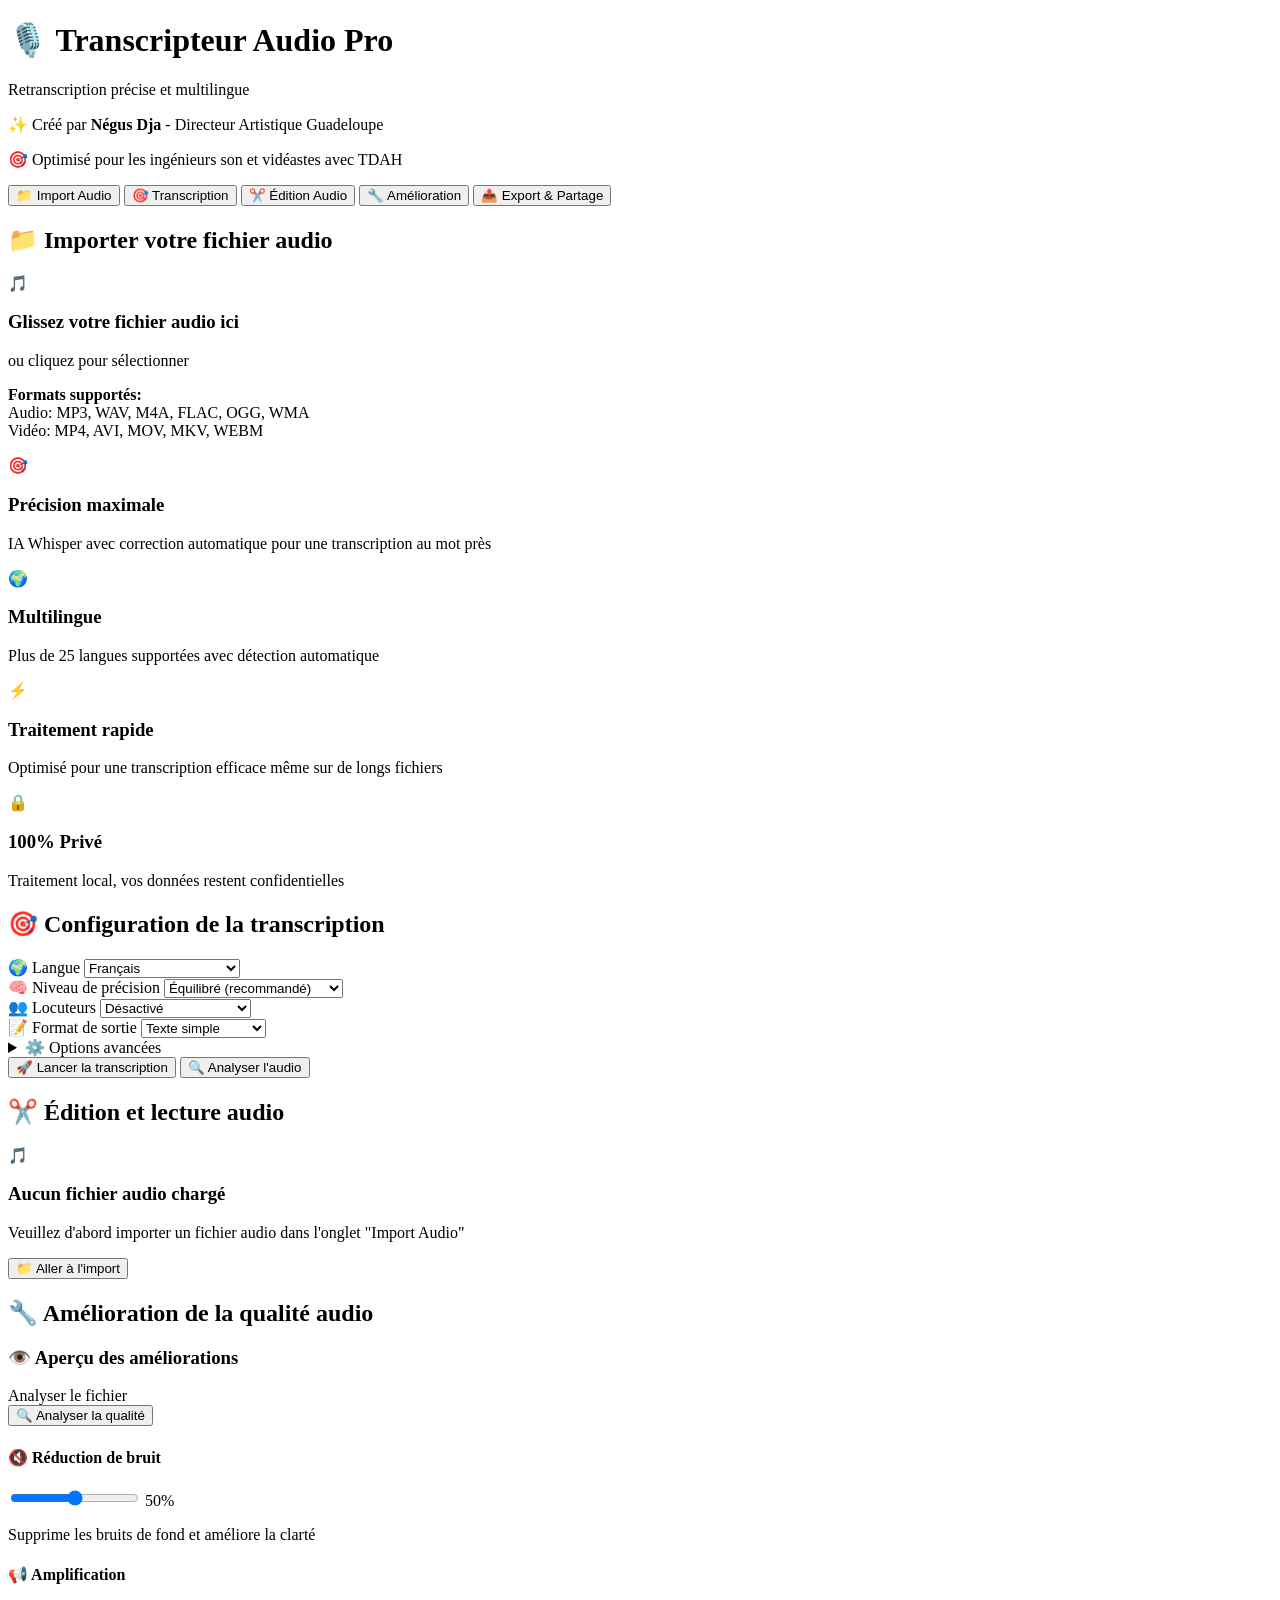
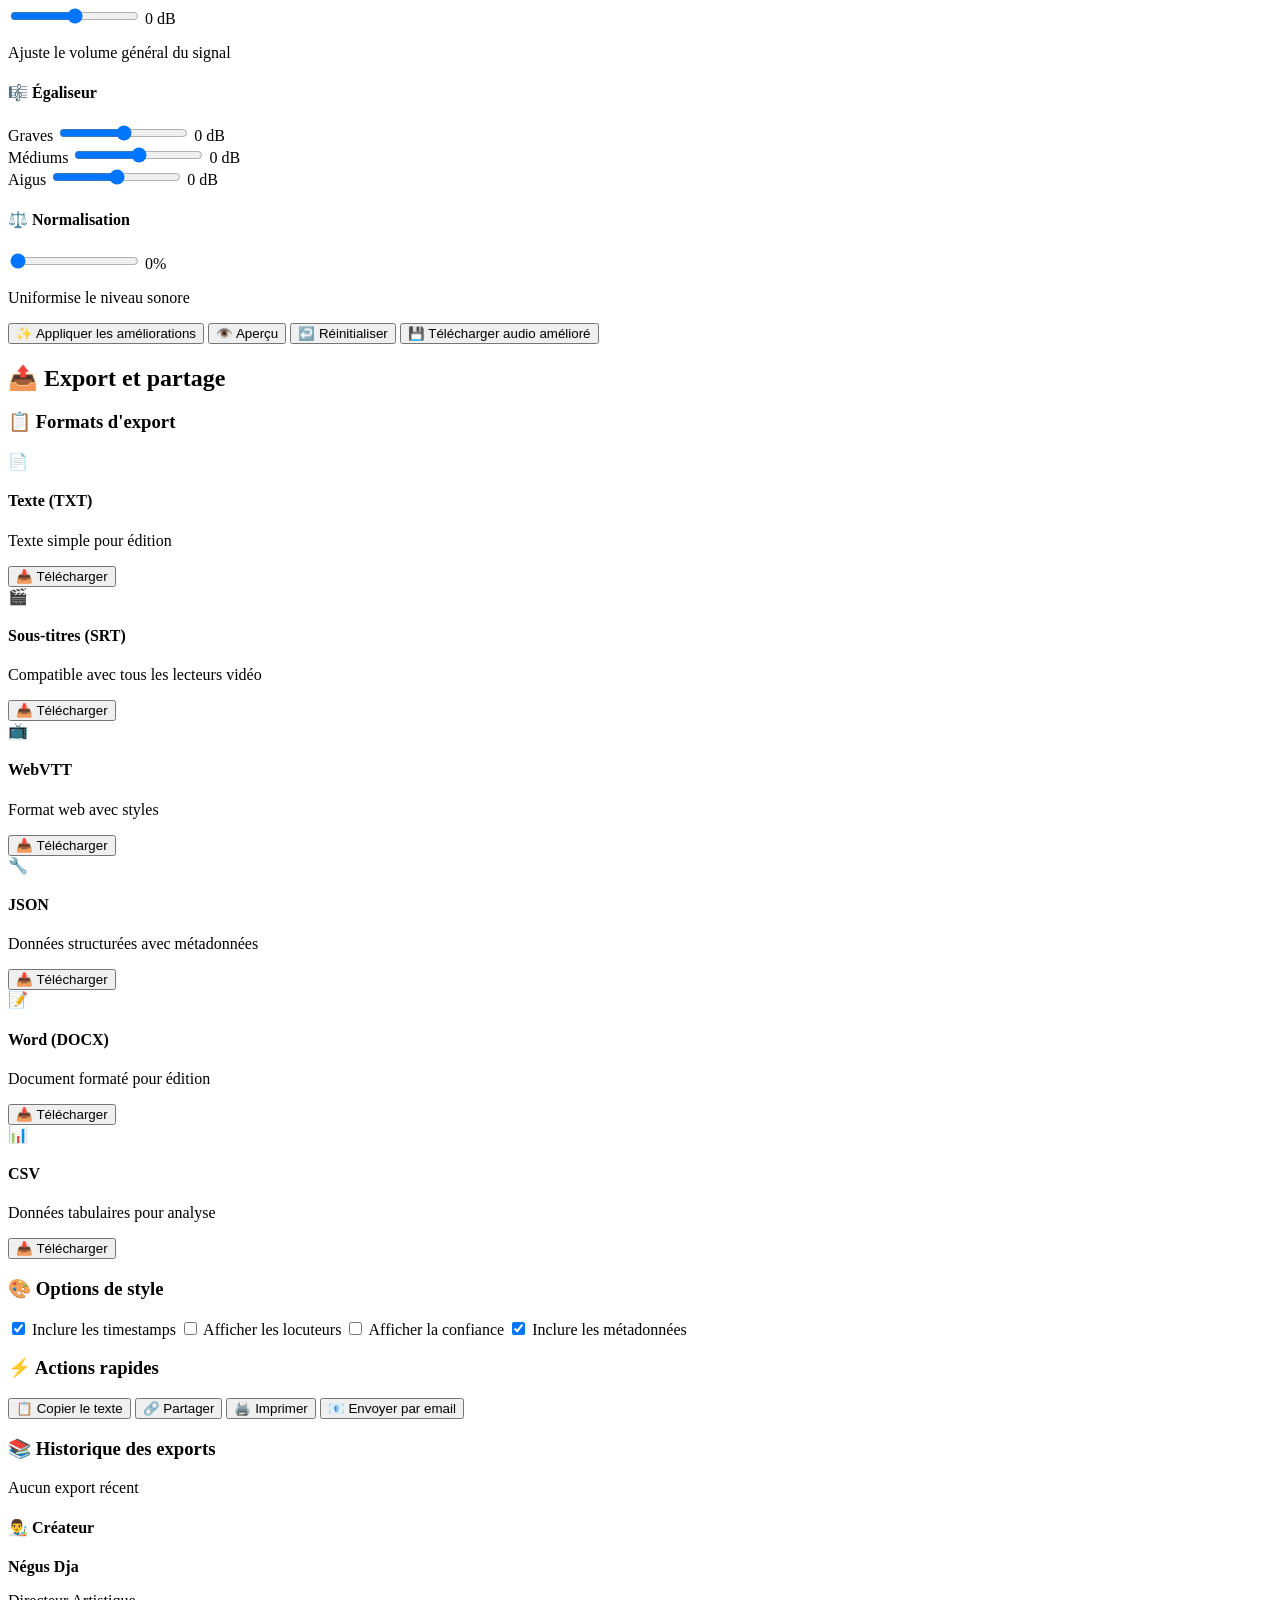
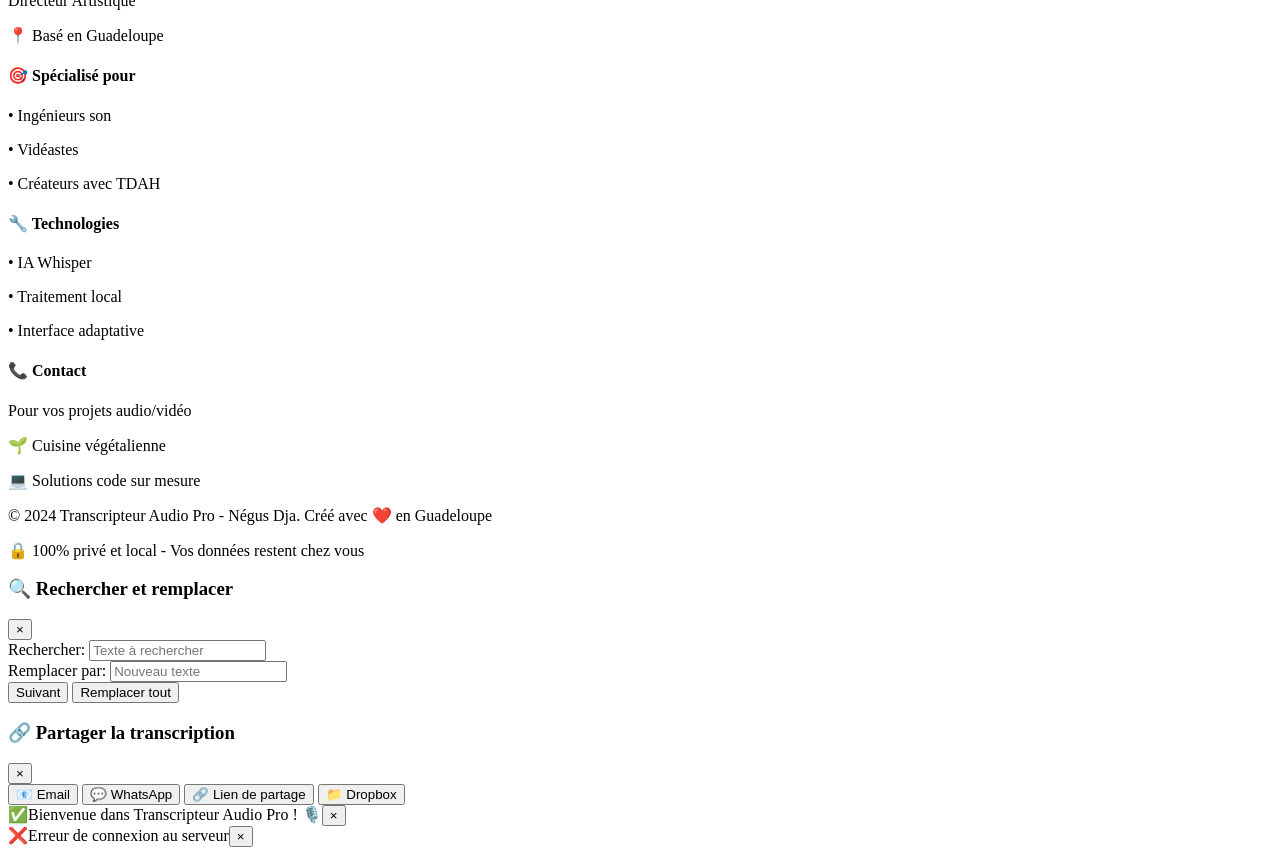
==== ranscripteur-audio-pro/templates/index.html @ 533623e4 "Audit fixes: repair fatal bugs, harden security, fix deploy layout The app could not run: audio_proc" ====
<!DOCTYPE html>
<html lang="fr">
<head>
    <meta charset="UTF-8">
    <meta name="viewport" content="width=device-width, initial-scale=1.0">
    <title>🎙️ Transcripteur Audio Pro - Négus Dja</title>
    
    <!-- Favicon -->
    <link rel="icon" type="image/x-icon" href="/static/images/favicon.ico">
    
    <!-- Styles -->
    <link rel="stylesheet" href="/static/css/style.css">
    
    <!-- Meta tags pour SEO et partage -->
    <meta name="description" content="Transcripteur audio professionnel créé par Négus Dja. Transcription précise multilingue pour ingénieurs son et vidéastes.">
    <meta name="keywords" content="transcription audio, sous-titres, whisper, guadeloupe, négus dja">
    <meta name="author" content="Négus Dja">
    
    <!-- Open Graph -->
    <meta property="og:title" content="Transcripteur Audio Pro">
    <meta property="og:description" content="Application de transcription audio professionnelle">
    <meta property="og:type" content="website">
    <meta property="og:image" content="/static/images/logo.png">
</head>
<body>
    <div class="container">
        <!-- En-tête -->
        <header class="header">
            <h1>🎙️ Transcripteur Audio Pro</h1>
            <p>Retranscription précise et multilingue</p>
            <p class="author">✨ Créé par <strong>Négus Dja</strong> - Directeur Artistique Guadeloupe</p>
            <p class="subtitle">🎯 Optimisé pour les ingénieurs son et vidéastes avec TDAH</p>
        </header>

        <!-- Navigation par onglets -->
        <nav class="tabs">
            <button class="tab active" onclick="showTab('upload')" id="tab-upload">
                📁 Import Audio
            </button>
            <button class="tab" onclick="showTab('transcribe')" id="tab-transcribe">
                🎯 Transcription
            </button>
            <button class="tab" onclick="showTab('edit')" id="tab-edit">
                ✂️ Édition Audio
            </button>
            <button class="tab" onclick="showTab('enhance')" id="tab-enhance">
                🔧 Amélioration
            </button>
            <button class="tab" onclick="showTab('export')" id="tab-export">
                📤 Export & Partage
            </button>
        </nav>

        <main class="main-content">
            <!-- Zone de statut global -->
            <div id="globalStatus" class="status-container" style="display: none;"></div>

            <!-- Onglet 1: Import Audio -->
            <section id="upload" class="tab-content active">
                <h2>📁 Importer votre fichier audio</h2>
                
                <!-- Zone de drop -->
                <div class="upload-zone" id="uploadZone">
                    <div class="upload-icon">🎵</div>
                    <h3>Glissez votre fichier audio ici</h3>
                    <p>ou cliquez pour sélectionner</p>
                    <p class="format-info">
                        <strong>Formats supportés:</strong><br>
                        Audio: MP3, WAV, M4A, FLAC, OGG, WMA<br>
                        Vidéo: MP4, AVI, MOV, MKV, WEBM
                    </p>
                    <input type="file" id="audioFile" accept="audio/*,video/*" style="display: none;">
                </div>

                <!-- Informations du fichier -->
                <div id="fileInfo" class="file-info" style="display: none;">
                    <h3>📋 Informations du fichier</h3>
                    <div class="info-grid">
                        <div class="info-item">
                            <span class="label">Nom:</span>
                            <span id="fileName">-</span>
                        </div>
                        <div class="info-item">
                            <span class="label">Taille:</span>
                            <span id="fileSize">-</span>
                        </div>
                        <div class="info-item">
                            <span class="label">Durée:</span>
                            <span id="fileDuration">-</span>
                        </div>
                        <div class="info-item">
                            <span class="label">Format:</span>
                            <span id="fileFormat">-</span>
                        </div>
                    </div>
                </div>

                <!-- Fonctionnalités -->
                <div class="features-grid">
                    <div class="feature-card">
                        <div class="feature-icon">🎯</div>
                        <h3>Précision maximale</h3>
                        <p>IA Whisper avec correction automatique pour une transcription au mot près</p>
                    </div>
                    <div class="feature-card">
                        <div class="feature-icon">🌍</div>
                        <h3>Multilingue</h3>
                        <p>Plus de 25 langues supportées avec détection automatique</p>
                    </div>
                    <div class="feature-card">
                        <div class="feature-icon">⚡</div>
                        <h3>Traitement rapide</h3>
                        <p>Optimisé pour une transcription efficace même sur de longs fichiers</p>
                    </div>
                    <div class="feature-card">
                        <div class="feature-icon">🔒</div>
                        <h3>100% Privé</h3>
                        <p>Traitement local, vos données restent confidentielles</p>
                    </div>
                </div>
            </section>

            <!-- Onglet 2: Transcription -->
            <section id="transcribe" class="tab-content">
                <h2>🎯 Configuration de la transcription</h2>
                
                <div class="control-panel">
                    <div class="controls-grid">
                        <div class="form-group">
                            <label for="language">🌍 Langue</label>
                            <select id="language">
                                <option value="auto">Détection automatique</option>
                                <option value="fr" selected>Français</option>
                                <option value="en">Anglais</option>
                                <option value="es">Espagnol</option>
                                <option value="de">Allemand</option>
                                <option value="it">Italien</option>
                                <option value="pt">Portugais</option>
                                <option value="ru">Russe</option>
                                <option value="zh">Chinois</option>
                                <option value="ja">Japonais</option>
                                <option value="ar">Arabe</option>
                                <option value="hi">Hindi</option>
                                <option value="ko">Coréen</option>
                                <option value="nl">Néerlandais</option>
                                <option value="sv">Suédois</option>
                            </select>
                        </div>
                        
                        <div class="form-group">
                            <label for="model">🧠 Niveau de précision</label>
                            <select id="model">
                                <option value="tiny">Ultra rapide (moins précis)</option>
                                <option value="base">Rapide</option>
                                <option value="small" selected>Équilibré (recommandé)</option>
                                <option value="medium">Précis (plus lent)</option>
                                <option value="large">Maximum de précision</option>
                            </select>
                        </div>
                        
                        <div class="form-group">
                            <label for="speakers">👥 Locuteurs</label>
                            <select id="speakers">
                                <option value="false">Désactivé</option>
                                <option value="true">Détecter les locuteurs</option>
                            </select>
                        </div>
                        
                        <div class="form-group">
                            <label for="outputFormat">📝 Format de sortie</label>
                            <select id="outputFormat">
                                <option value="text">Texte simple</option>
                                <option value="srt">Sous-titres (SRT)</option>
                                <option value="vtt">WebVTT</option>
                                <option value="json">JSON détaillé</option>
                            </select>
                        </div>
                    </div>
                    
                    <!-- Options avancées -->
                    <details class="advanced-options">
                        <summary>⚙️ Options avancées</summary>
                        <div class="advanced-controls">
                            <label class="checkbox-label">
                                <input type="checkbox" id="enhanceAudio" checked>
                                <span class="checkmark"></span>
                                Améliorer la qualité audio avant transcription
                            </label>
                            <label class="checkbox-label">
                                <input type="checkbox" id="addTimestamps" checked>
                                <span class="checkmark"></span>
                                Inclure les timestamps détaillés
                            </label>
                            <label class="checkbox-label">
                                <input type="checkbox" id="autoCorrect" checked>
                                <span class="checkmark"></span>
                                Correction automatique du texte
                            </label>
                        </div>
                    </details>
                    
                    <div class="action-buttons">
                        <button class="btn btn-primary btn-large" onclick="startTranscription()" id="transcribeBtn">
                            🚀 Lancer la transcription
                        </button>
                        <button class="btn btn-secondary" onclick="validateAudio()" id="validateBtn">
                            🔍 Analyser l'audio
                        </button>
                    </div>
                </div>

                <!-- Barre de progression -->
                <div class="progress-container" id="progressContainer" style="display: none;">
                    <div class="progress-header">
                        <h3>⏳ Transcription en cours...</h3>
                        <span id="progressText">Initialisation...</span>
                    </div>
                    <div class="progress-bar">
                        <div class="progress-fill" id="progressFill"></div>
                    </div>
                    <div class="progress-details">
                        <span id="progressPercent">0%</span>
                        <span id="progressTime">Temps estimé: -</span>
                    </div>
                </div>

                <!-- Zone de résultat -->
                <div class="transcript-area" id="transcriptArea" style="display: none;">
                    <div class="transcript-header">
                        <h3>📝 Résultat de la transcription</h3>
                        <div class="transcript-stats">
                            <span id="wordCount">0 mots</span>
                            <span id="confidence">Confiance: -%</span>
                            <span id="processingTime">Temps: -</span>
                        </div>
                    </div>
                    
                    <div class="transcript-editor-container">
                        <textarea class="transcript-editor" id="transcriptResult" 
                                  placeholder="Le texte transcrit apparaîtra ici..."></textarea>
                        
                        <div class="editor-toolbar">
                            <button class="btn btn-icon" onclick="formatText('bold')" title="Gras">
                                <strong>B</strong>
                            </button>
                            <button class="btn btn-icon" onclick="formatText('italic')" title="Italique">
                                <em>I</em>
                            </button>
                            <button class="btn btn-icon" onclick="formatText('underline')" title="Souligné">
                                <u>U</u>
                            </button>
                            <button class="btn btn-icon" onclick="findReplace()" title="Rechercher/Remplacer">
                                🔍
                            </button>
                        </div>
                    </div>
                </div>
            </section>

            <!-- Onglet 3: Édition Audio -->
            <section id="edit" class="tab-content">
                <h2>✂️ Édition et lecture audio</h2>
                
                <div class="audio-player" id="audioPlayerContainer" style="display: none;">
                    <!-- Visualisation de forme d'onde -->
                    <div class="waveform-container">
                        <canvas id="waveform" width="800" height="120"></canvas>
                        <div class="playhead" id="playhead"></div>
                        <div class="selection-overlay" id="selectionOverlay"></div>
                    </div>
                    
                    <!-- Contrôles de lecture -->
                    <div class="audio-controls">
                        <div class="control-group">
                            <button class="btn btn-icon btn-primary" id="playPauseBtn" onclick="togglePlayPause()">
                                ▶️
                            </button>
                            <button class="btn btn-icon btn-secondary" onclick="stopAudio()">⏹️</button>
                            <button class="btn btn-icon btn-secondary" onclick="rewind()">⏪</button>
                            <button class="btn btn-icon btn-secondary" onclick="fastForward()">⏩️</button>
                        </div>
                        
                        <div class="time-info">
                            <span class="time-display" id="timeDisplay">00:00 / 00:00</span>
                        </div>
                        
                        <div class="control-group">
                            <button class="btn btn-icon btn-secondary" onclick="decreaseSpeed()">🐌</button>
                            <span id="speedDisplay">1.0x</span>
                            <button class="btn btn-icon btn-secondary" onclick="increaseSpeed()">🚀</button>
                        </div>
                    </div>

                    <!-- Sliders de contrôle -->
                    <div class="audio-sliders">
                        <div class="slider-group">
                            <label>🎚️ Position</label>
                            <input type="range" class="slider" id="positionSlider" min="0" max="100" value="0">
                        </div>
                        <div class="slider-group">
                            <label>🔊 Volume</label>
                            <input type="range" class="slider" id="volumeSlider" min="0" max="100" value="100">
                        </div>
                    </div>

                    <!-- Outils d'édition -->
                    <div class="editing-tools">
                        <h4>✂️ Outils d'édition</h4>
                        <div class="tool-buttons">
                            <button class="btn btn-secondary" onclick="setSelectionStart()">
                                📍 Marquer début
                            </button>
                            <button class="btn btn-secondary" onclick="setSelectionEnd()">
                                📍 Marquer fin
                            </button>
                            <button class="btn btn-primary" onclick="playSelection()">
                                ▶️ Lire sélection
                            </button>
                            <button class="btn btn-warning" onclick="cropSelection()">
                                ✂️ Rogner sélection
                            </button>
                            <button class="btn btn-danger" onclick="deleteSelection()">
                                🗑️ Supprimer sélection
                            </button>
                        </div>
                        
                        <div class="selection-info">
                            <span>Sélection: </span>
                            <span id="selectionDisplay">Aucune sélection</span>
                        </div>
                    </div>
                </div>
                
                <!-- Message si aucun fichier -->
                <div class="no-audio-message" id="noAudioMessage">
                    <div class="message-icon">🎵</div>
                    <h3>Aucun fichier audio chargé</h3>
                    <p>Veuillez d'abord importer un fichier audio dans l'onglet "Import Audio"</p>
                    <button class="btn btn-primary" onclick="showTab('upload')">
                        📁 Aller à l'import
                    </button>
                </div>
            </section>

            <!-- Onglet 4: Amélioration -->
            <section id="enhance" class="tab-content">
                <h2>🔧 Amélioration de la qualité audio</h2>
                
                <div class="enhancement-panel">
                    <div class="enhancement-preview">
                        <h3>👁️ Aperçu des améliorations</h3>
                        <div class="audio-quality-indicator">
                            <div class="quality-meter">
                                <div class="quality-bar" id="qualityBar"></div>
                            </div>
                            <span id="qualityText">Analyser le fichier</span>
                        </div>
                        
                        <button class="btn btn-secondary" onclick="analyzeAudioQuality()" id="analyzeBtn">
                            🔍 Analyser la qualité
                        </button>
                    </div>
                    
                    <div class="enhancement-controls">
                        <div class="control-section">
                            <h4>🔇 Réduction de bruit</h4>
                            <div class="slider-container">
                                <input type="range" class="slider" id="noiseReduction" min="0" max="100" value="50">
                                <span class="slider-value" id="noiseValue">50%</span>
                            </div>
                            <p class="help-text">Supprime les bruits de fond et améliore la clarté</p>
                        </div>

                        <div class="control-section">
                            <h4>📢 Amplification</h4>
                            <div class="slider-container">
                                <input type="range" class="slider" id="amplification" min="-20" max="20" value="0">
                                <span class="slider-value" id="ampValue">0 dB</span>
                            </div>
                            <p class="help-text">Ajuste le volume général du signal</p>
                        </div>

                        <div class="control-section">
                            <h4>🎼 Égaliseur</h4>
                            <div class="eq-controls">
                                <div class="eq-band">
                                    <label>Graves</label>
                                    <input type="range" class="slider vertical" id="bassEQ" min="-15" max="15" value="0">
                                    <span class="slider-value" id="bassValue">0 dB</span>
                                </div>
                                <div class="eq-band">
                                    <label>Médiums</label>
                                    <input type="range" class="slider vertical" id="midEQ" min="-15" max="15" value="0">
                                    <span class="slider-value" id="midValue">0 dB</span>
                                </div>
                                <div class="eq-band">
                                    <label>Aigus</label>
                                    <input type="range" class="slider vertical" id="trebleEQ" min="-15" max="15" value="0">
                                    <span class="slider-value" id="trebleValue">0 dB</span>
                                </div>
                            </div>
                        </div>

                        <div class="control-section">
                            <h4>⚖️ Normalisation</h4>
                            <div class="slider-container">
                                <input type="range" class="slider" id="normalization" min="0" max="100" value="0">
                                <span class="slider-value" id="normValue">0%</span>
                            </div>
                            <p class="help-text">Uniformise le niveau sonore</p>
                        </div>
                    </div>

                    <div class="enhancement-actions">
                        <button class="btn btn-primary btn-large" onclick="applyEnhancements()">
                            ✨ Appliquer les améliorations
                        </button>
                        <button class="btn btn-secondary" onclick="previewEnhancements()">
                            👁️ Aperçu
                        </button>
                        <button class="btn btn-secondary" onclick="resetEnhancements()">
                            ↩️ Réinitialiser
                        </button>
                        <button class="btn btn-warning" onclick="downloadEnhancedAudio()">
                            💾 Télécharger audio amélioré
                        </button>
                    </div>
                </div>

                <!-- Suggestions automatiques -->
                <div class="auto-suggestions" id="autoSuggestions" style="display: none;">
                    <h4>🎯 Suggestions automatiques</h4>
                    <div class="suggestions-list" id="suggestionsList"></div>
                    <button class="btn btn-primary" onclick="applySuggestions()">
                        🚀 Appliquer les suggestions
                    </button>
                </div>
            </section>

            <!-- Onglet 5: Export & Partage -->
            <section id="export" class="tab-content">
                <h2>📤 Export et partage</h2>
                
                <div class="export-panel">
                    <!-- Options d'export -->
                    <div class="export-options">
                        <h3>📋 Formats d'export</h3>
                        <div class="format-grid">
                            <div class="format-option" data-format="txt">
                                <div class="format-icon">📄</div>
                                <h4>Texte (TXT)</h4>
                                <p>Texte simple pour édition</p>
                                <button class="btn btn-secondary" onclick="exportFormat('txt')">
                                    📥 Télécharger
                                </button>
                            </div>
                            
                            <div class="format-option" data-format="srt">
                                <div class="format-icon">🎬</div>
                                <h4>Sous-titres (SRT)</h4>
                                <p>Compatible avec tous les lecteurs vidéo</p>
                                <button class="btn btn-secondary" onclick="exportFormat('srt')">
                                    📥 Télécharger
                                </button>
                            </div>
                            
                            <div class="format-option" data-format="vtt">
                                <div class="format-icon">📺</div>
                                <h4>WebVTT</h4>
                                <p>Format web avec styles</p>
                                <button class="btn btn-secondary" onclick="exportFormat('vtt')">
                                    📥 Télécharger
                                </button>
                            </div>
                            
                            <div class="format-option" data-format="json">
                                <div class="format-icon">🔧</div>
                                <h4>JSON</h4>
                                <p>Données structurées avec métadonnées</p>
                                <button class="btn btn-secondary" onclick="exportFormat('json')">
                                    📥 Télécharger
                                </button>
                            </div>
                            
                            <div class="format-option" data-format="docx">
                                <div class="format-icon">📝</div>
                                <h4>Word (DOCX)</h4>
                                <p>Document formaté pour édition</p>
                                <button class="btn btn-secondary" onclick="exportFormat('docx')">
                                    📥 Télécharger
                                </button>
                            </div>
                            
                            <div class="format-option" data-format="csv">
                                <div class="format-icon">📊</div>
                                <h4>CSV</h4>
                                <p>Données tabulaires pour analyse</p>
                                <button class="btn btn-secondary" onclick="exportFormat('csv')">
                                    📥 Télécharger
                                </button>
                            </div>
                        </div>
                    </div>

                    <!-- Options de style -->
                    <div class="style-options">
                        <h3>🎨 Options de style</h3>
                        <div class="style-controls">
                            <label class="checkbox-label">
                                <input type="checkbox" id="includeTimestamps" checked>
                                <span class="checkmark"></span>
                                Inclure les timestamps
                            </label>
                            <label class="checkbox-label">
                                <input type="checkbox" id="includeSpeakers">
                                <span class="checkmark"></span>
                                Afficher les locuteurs
                            </label>
                            <label class="checkbox-label">
                                <input type="checkbox" id="includeConfidence">
                                <span class="checkmark"></span>
                                Afficher la confiance
                            </label>
                            <label class="checkbox-label">
                                <input type="checkbox" id="includeMetadata" checked>
                                <span class="checkmark"></span>
                                Inclure les métadonnées
                            </label>
                        </div>
                    </div>

                    <!-- Actions rapides -->
                    <div class="quick-actions">
                        <h3>⚡ Actions rapides</h3>
                        <div class="action-buttons">
                            <button class="btn btn-primary" onclick="copyToClipboard()">
                                📋 Copier le texte
                            </button>
                            <button class="btn btn-primary" onclick="shareTranscript()">
                                🔗 Partager
                            </button>
                            <button class="btn btn-secondary" onclick="printTranscript()">
                                🖨️ Imprimer
                            </button>
                            <button class="btn btn-secondary" onclick="emailTranscript()">
                                📧 Envoyer par email
                            </button>
                        </div>
                    </div>

                    <!-- Historique des exports -->
                    <div class="export-history">
                        <h3>📚 Historique des exports</h3>
                        <div class="history-list" id="exportHistory">
                            <div class="history-empty">
                                <p>Aucun export récent</p>
                            </div>
                        </div>
                    </div>
                </div>
            </section>
        </main>

        <!-- Pied de page -->
        <footer class="footer">
            <div class="footer-content">
                <div class="footer-section">
                    <h4>👨‍🎨 Créateur</h4>
                    <p><strong>Négus Dja</strong></p>
                    <p>Directeur Artistique</p>
                    <p>📍 Basé en Guadeloupe</p>
                </div>
                
                <div class="footer-section">
                    <h4>🎯 Spécialisé pour</h4>
                    <p>• Ingénieurs son</p>
                    <p>• Vidéastes</p>
                    <p>• Créateurs avec TDAH</p>
                </div>
                
                <div class="footer-section">
                    <h4>🔧 Technologies</h4>
                    <p>• IA Whisper</p>
                    <p>• Traitement local</p>
                    <p>• Interface adaptative</p>
                </div>
                
                <div class="footer-section">
                    <h4>📞 Contact</h4>
                    <p>Pour vos projets audio/vidéo</p>
                    <p>🌱 Cuisine végétalienne</p>
                    <p>💻 Solutions code sur mesure</p>
                </div>
            </div>
            
            <div class="footer-bottom">
                <p>&copy; 2024 Transcripteur Audio Pro - Négus Dja. Créé avec ❤️ en Guadeloupe</p>
                <p>🔒 100% privé et local - Vos données restent chez vous</p>
            </div>
        </footer>
    </div>

    <!-- Modales -->
    <!-- Modal de recherche/remplacement -->
    <div class="modal" id="findReplaceModal">
        <div class="modal-content">
            <div class="modal-header">
                <h3>🔍 Rechercher et remplacer</h3>
                <button class="modal-close" onclick="closeFindReplace()">&times;</button>
            </div>
            <div class="modal-body">
                <div class="form-group">
                    <label for="findText">Rechercher:</label>
                    <input type="text" id="findText" placeholder="Texte à rechercher">
                </div>
                <div class="form-group">
                    <label for="replaceText">Remplacer par:</label>
                    <input type="text" id="replaceText" placeholder="Nouveau texte">
                </div>
                <div class="modal-actions">
                    <button class="btn btn-secondary" onclick="findNext()">Suivant</button>
                    <button class="btn btn-primary" onclick="replaceAll()">Remplacer tout</button>
                </div>
            </div>
        </div>
    </div>

    <!-- Modal de partage -->
    <div class="modal" id="shareModal">
        <div class="modal-content">
            <div class="modal-header">
                <h3>🔗 Partager la transcription</h3>
                <button class="modal-close" onclick="closeShareModal()">&times;</button>
            </div>
            <div class="modal-body">
                <div class="share-options">
                    <button class="btn btn-primary share-btn" onclick="shareViaEmail()">
                        📧 Email
                    </button>
                    <button class="btn btn-primary share-btn" onclick="shareViaWhatsApp()">
                        💬 WhatsApp
                    </button>
                    <button class="btn btn-primary share-btn" onclick="generateShareLink()">
                        🔗 Lien de partage
                    </button>
                    <button class="btn btn-primary share-btn" onclick="shareViaDropbox()">
                        📁 Dropbox
                    </button>
                </div>
                <div class="share-link" id="shareLink" style="display: none;">
                    <label>Lien généré:</label>
                    <input type="text" id="shareLinkInput" readonly>
                    <button class="btn btn-secondary" onclick="copyShareLink()">Copier</button>
                </div>
            </div>
        </div>
    </div>

    <!-- Notifications toast -->
    <div class="toast-container" id="toastContainer"></div>

    <!-- Scripts -->
    <script src="/static/js/app.js"></script>
    <script src="/static/js/audio-processor.js"></script>
    <script src="/static/js/transcription.js"></script>
    
    <!-- Script d'initialisation -->
    <script>
        // Initialisation de l'application
        document.addEventListener('DOMContentLoaded', function() {
            console.log('🎙️ Transcripteur Audio Pro - Initialisation');
            console.log('👨‍🎨 Créé par Négus Dja - Directeur Artistique Guadeloupe');
            console.log('🎯 Optimisé pour les ingénieurs son et vidéastes');
            
            // Initialiser les composants
            initializeApp();
            setupEventListeners();
            checkBrowserSupport();
            loadSettings();
            
            // Message de bienvenue
            showToast('Bienvenue dans Transcripteur Audio Pro ! 🎙️', 'success');
        });

        // Vérification du support navigateur
        function checkBrowserSupport() {
            const features = {
                fileAPI: window.File && window.FileReader && window.FileList && window.Blob,
                audioAPI: window.AudioContext || window.webkitAudioContext,
                canvas: !!document.createElement('canvas').getContext,
                dragDrop: 'draggable' in document.createElement('span')
            };

            let unsupported = [];
            for (let feature in features) {
                if (!features[feature]) {
                    unsupported.push(feature);
                }
            }

            if (unsupported.length > 0) {
                showToast('Certaines fonctionnalités peuvent être limitées dans ce navigateur', 'warning');
            }
        }

        // Chargement des paramètres utilisateur
        function loadSettings() {
            try {
                const settings = localStorage.getItem('transcripteur_settings');
                if (settings) {
                    const parsedSettings = JSON.parse(settings);
                    
                    // Appliquer les paramètres
                    if (parsedSettings.language) {
                        document.getElementById('language').value = parsedSettings.language;
                    }
                    if (parsedSettings.model) {
                        document.getElementById('model').value = parsedSettings.model;
                    }
                    
                    console.log('⚙️ Paramètres utilisateur chargés');
                }
            } catch (error) {
                console.warn('Erreur chargement paramètres:', error);
            }
        }

        // Sauvegarde des paramètres
        function saveSettings() {
            try {
                const settings = {
                    language: document.getElementById('language').value,
                    model: document.getElementById('model').value,
                    outputFormat: document.getElementById('outputFormat').value,
                    enhanceAudio: document.getElementById('enhanceAudio').checked,
                    addTimestamps: document.getElementById('addTimestamps').checked
                };
                
                localStorage.setItem('transcripteur_settings', JSON.stringify(settings));
            } catch (error) {
                console.warn('Erreur sauvegarde paramètres:', error);
            }
        }

        // Sauvegarder les paramètres lors des changements
        document.addEventListener('change', function(e) {
            if (e.target.matches('#language, #model, #outputFormat, #enhanceAudio, #addTimestamps')) {
                saveSettings();
            }
        });
    </script>
</body>
</html>
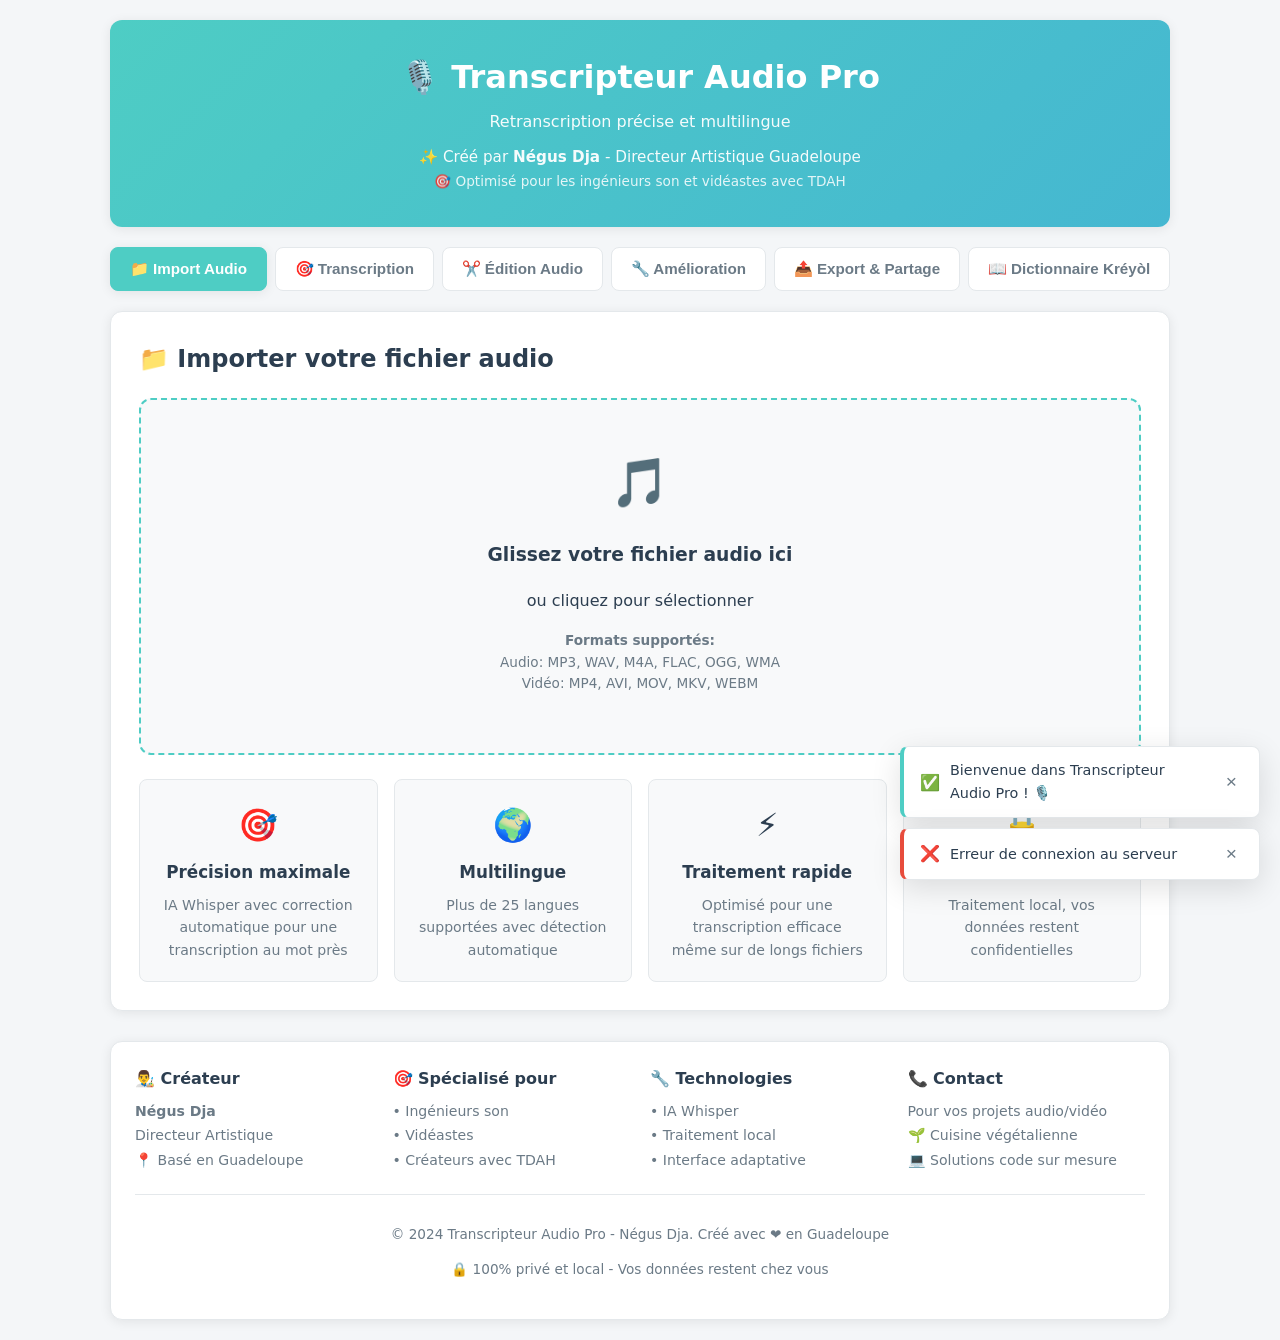
==== commit a048f841: "Complete the dashboard: stylesheet, JS modules, dictionary tab The frontend was non-functional: inde" ====
--- a/ranscripteur-audio-pro/templates/index.html
+++ b/ranscripteur-audio-pro/templates/index.html
@@ -49,6 +49,9 @@
             <button class="tab" onclick="showTab('export')" id="tab-export">
                 📤 Export & Partage
             </button>
+            <button class="tab" onclick="showTab('dictionnaire')" id="tab-dictionnaire">
+                📖 Dictionnaire Kréyòl
+            </button>
         </nav>
 
         <main class="main-content">
@@ -559,6 +562,42 @@
                     </div>
                 </div>
             </section>
+
+            <!-- Onglet 6: Dictionnaire français <-> créole guadeloupéen -->
+            <section id="dictionnaire" class="tab-content">
+                <h2>📖 Dictionnaire français ↔ créole guadeloupéen</h2>
+
+                <div class="dictionary-search">
+                    <div class="form-group">
+                        <label for="dictQuery">🔎 Mot à rechercher</label>
+                        <input type="text" id="dictQuery" placeholder="ex. bonjour, dlo, merci…"
+                               onkeydown="if(event.key==='Enter') dictionaryLookup()">
+                    </div>
+                    <div class="form-group">
+                        <label for="dictDirection">Sens</label>
+                        <select id="dictDirection">
+                            <option value="fr-cr">Français → Créole</option>
+                            <option value="cr-fr">Créole → Français</option>
+                            <option value="auto">Automatique</option>
+                        </select>
+                    </div>
+                    <div class="form-group">
+                        <label for="dictMode">Recherche</label>
+                        <select id="dictMode">
+                            <option value="exact">Exacte</option>
+                            <option value="search">Partielle</option>
+                        </select>
+                    </div>
+                    <button class="btn btn-primary" onclick="dictionaryLookup()">Chercher</button>
+                    <button class="btn btn-secondary" onclick="dictionaryShowAll()">Tout afficher</button>
+                </div>
+
+                <div class="dict-categories" id="dictCategories"></div>
+                <div class="dictionary-results" id="dictionaryResults">
+                    <p class="dict-empty">Saisissez un mot ou parcourez une catégorie.</p>
+                </div>
+                <div class="dict-warning" id="dictWarning" style="display: none;"></div>
+            </section>
         </main>
 
         <!-- Pied de page -->
@@ -663,6 +702,7 @@
     <script src="/static/js/app.js"></script>
     <script src="/static/js/audio-processor.js"></script>
     <script src="/static/js/transcription.js"></script>
+    <script src="/static/js/dictionary.js"></script>
     
     <!-- Script d'initialisation -->
     <script>
--- a/static/css/style.css
+++ b/static/css/style.css
@@ -0,0 +1,497 @@
+/**
+ * Transcripteur Audio Pro — feuille de style principale
+ * Créé pour Négus Dja — palette teal/corail, thème clair + sombre, responsive.
+ */
+
+:root {
+    --teal: #4ecdc4;
+    --teal-dark: #3aa89f;
+    --coral: #ff6b6b;
+    --coral-dark: #e85555;
+    --blue: #45b7d1;
+    --amber: #f4a340;
+    --danger: #e74c3c;
+
+    --bg: #f4f6f8;
+    --surface: #ffffff;
+    --surface-2: #f8f9fa;
+    --border: #e4e8eb;
+    --text: #2c3e50;
+    --text-muted: #6b7a86;
+    --shadow: 0 2px 12px rgba(0, 0, 0, 0.08);
+    --shadow-lg: 0 8px 30px rgba(0, 0, 0, 0.12);
+    --radius: 12px;
+    --radius-sm: 8px;
+    --font: 'Segoe UI', system-ui, -apple-system, Roboto, Arial, sans-serif;
+}
+
+@media (prefers-color-scheme: dark) {
+    :root {
+        --bg: #14181c;
+        --surface: #1e252b;
+        --surface-2: #262e35;
+        --border: #333d45;
+        --text: #e8edf1;
+        --text-muted: #9fb0bd;
+        --shadow: 0 2px 12px rgba(0, 0, 0, 0.3);
+        --shadow-lg: 0 8px 30px rgba(0, 0, 0, 0.45);
+    }
+}
+
+* { box-sizing: border-box; }
+
+body {
+    margin: 0;
+    font-family: var(--font);
+    color: var(--text);
+    background: var(--bg);
+    line-height: 1.6;
+}
+
+.container {
+    max-width: 1100px;
+    margin: 0 auto;
+    padding: 20px;
+}
+
+/* ---------- En-tête ---------- */
+.header {
+    text-align: center;
+    padding: 32px 20px;
+    background: linear-gradient(135deg, var(--teal), var(--blue));
+    color: #fff;
+    border-radius: var(--radius);
+    box-shadow: var(--shadow);
+    margin-bottom: 20px;
+}
+.header h1 { margin: 0 0 6px; font-size: 2rem; }
+.header p { margin: 2px 0; opacity: 0.95; }
+.header .author { margin-top: 10px; font-size: 0.95rem; }
+.header .subtitle { font-size: 0.85rem; opacity: 0.85; }
+
+/* ---------- Onglets ---------- */
+.tabs {
+    display: flex;
+    flex-wrap: wrap;
+    gap: 8px;
+    margin-bottom: 20px;
+}
+.tab {
+    flex: 1 1 auto;
+    min-width: 130px;
+    padding: 12px 16px;
+    border: 1px solid var(--border);
+    background: var(--surface);
+    color: var(--text-muted);
+    border-radius: var(--radius-sm);
+    font-size: 0.95rem;
+    font-weight: 600;
+    cursor: pointer;
+    transition: all 0.15s ease;
+}
+.tab:hover { color: var(--text); border-color: var(--teal); }
+.tab.active {
+    background: var(--teal);
+    color: #fff;
+    border-color: var(--teal);
+    box-shadow: var(--shadow);
+}
+
+/* ---------- Contenu des onglets ---------- */
+.main-content { position: relative; }
+.tab-content {
+    display: none;
+    background: var(--surface);
+    border: 1px solid var(--border);
+    border-radius: var(--radius);
+    padding: 28px;
+    box-shadow: var(--shadow);
+    animation: fadeIn 0.25s ease;
+}
+.tab-content.active { display: block; }
+.tab-content h2 { margin-top: 0; }
+@keyframes fadeIn { from { opacity: 0; transform: translateY(6px); } to { opacity: 1; transform: none; } }
+
+/* ---------- Zone d'upload ---------- */
+.upload-zone {
+    border: 2px dashed var(--teal);
+    border-radius: var(--radius);
+    padding: 44px 20px;
+    text-align: center;
+    cursor: pointer;
+    background: var(--surface-2);
+    transition: all 0.2s ease;
+}
+.upload-zone:hover, .upload-zone.dragover {
+    background: rgba(78, 205, 196, 0.1);
+    border-color: var(--teal-dark);
+    transform: translateY(-2px);
+}
+.upload-icon { font-size: 3rem; }
+.format-info { font-size: 0.85rem; color: var(--text-muted); margin-top: 12px; }
+
+/* ---------- Info fichier ---------- */
+.file-info {
+    margin-top: 20px;
+    padding: 18px;
+    background: var(--surface-2);
+    border-radius: var(--radius-sm);
+    border: 1px solid var(--border);
+}
+.info-grid {
+    display: grid;
+    grid-template-columns: repeat(auto-fit, minmax(160px, 1fr));
+    gap: 12px;
+}
+.info-item { display: flex; flex-direction: column; }
+.info-item .label { font-size: 0.8rem; color: var(--text-muted); }
+
+/* ---------- Grille de fonctionnalités ---------- */
+.features-grid {
+    display: grid;
+    grid-template-columns: repeat(auto-fit, minmax(200px, 1fr));
+    gap: 16px;
+    margin-top: 24px;
+}
+.feature-card {
+    padding: 20px;
+    background: var(--surface-2);
+    border: 1px solid var(--border);
+    border-radius: var(--radius-sm);
+    text-align: center;
+    transition: transform 0.15s ease;
+}
+.feature-card:hover { transform: translateY(-3px); box-shadow: var(--shadow); }
+.feature-icon { font-size: 2rem; }
+.feature-card h3 { margin: 8px 0; font-size: 1.05rem; }
+.feature-card p { font-size: 0.88rem; color: var(--text-muted); margin: 0; }
+
+/* ---------- Formulaires & contrôles ---------- */
+.controls-grid {
+    display: grid;
+    grid-template-columns: repeat(auto-fit, minmax(200px, 1fr));
+    gap: 16px;
+}
+.form-group { display: flex; flex-direction: column; gap: 6px; margin-bottom: 12px; }
+.form-group label { font-weight: 600; font-size: 0.9rem; }
+select, input[type="text"], textarea {
+    padding: 10px 12px;
+    border: 1px solid var(--border);
+    border-radius: var(--radius-sm);
+    background: var(--surface);
+    color: var(--text);
+    font-family: inherit;
+    font-size: 0.95rem;
+}
+select:focus, input:focus, textarea:focus {
+    outline: none;
+    border-color: var(--teal);
+    box-shadow: 0 0 0 3px rgba(78, 205, 196, 0.2);
+}
+
+.advanced-options {
+    margin: 18px 0;
+    border: 1px solid var(--border);
+    border-radius: var(--radius-sm);
+    padding: 12px 16px;
+    background: var(--surface-2);
+}
+.advanced-options summary { cursor: pointer; font-weight: 600; }
+.advanced-controls { margin-top: 12px; display: flex; flex-direction: column; gap: 10px; }
+.checkbox-label { display: flex; align-items: center; gap: 8px; cursor: pointer; font-size: 0.92rem; }
+.checkbox-label input { width: 16px; height: 16px; accent-color: var(--teal); }
+.checkmark { display: none; }
+
+/* ---------- Boutons ---------- */
+.btn {
+    display: inline-flex;
+    align-items: center;
+    justify-content: center;
+    gap: 6px;
+    padding: 10px 18px;
+    border: none;
+    border-radius: var(--radius-sm);
+    font-family: inherit;
+    font-size: 0.92rem;
+    font-weight: 600;
+    cursor: pointer;
+    transition: all 0.15s ease;
+    background: var(--surface-2);
+    color: var(--text);
+    border: 1px solid var(--border);
+}
+.btn:hover { transform: translateY(-1px); box-shadow: var(--shadow); }
+.btn:active { transform: none; }
+.btn:disabled { opacity: 0.6; cursor: not-allowed; transform: none; }
+.btn-primary { background: var(--teal); color: #fff; border-color: var(--teal); }
+.btn-primary:hover { background: var(--teal-dark); }
+.btn-secondary { background: var(--surface-2); color: var(--text); }
+.btn-warning { background: var(--amber); color: #fff; border-color: var(--amber); }
+.btn-danger { background: var(--danger); color: #fff; border-color: var(--danger); }
+.btn-large { padding: 14px 26px; font-size: 1rem; }
+.btn-icon { padding: 10px 12px; }
+.action-buttons { display: flex; flex-wrap: wrap; gap: 12px; margin-top: 18px; }
+
+/* ---------- Barre de progression ---------- */
+.progress-container {
+    margin-top: 20px;
+    padding: 18px;
+    background: var(--surface-2);
+    border-radius: var(--radius-sm);
+    border: 1px solid var(--border);
+}
+.progress-header { display: flex; justify-content: space-between; align-items: center; gap: 12px; }
+.progress-header h3 { margin: 0; font-size: 1rem; }
+.progress-bar {
+    height: 12px;
+    background: var(--border);
+    border-radius: 6px;
+    overflow: hidden;
+    margin: 12px 0;
+}
+.progress-fill {
+    height: 100%;
+    width: 0%;
+    background: linear-gradient(90deg, var(--teal), var(--blue));
+    transition: width 0.3s ease;
+}
+.progress-details { display: flex; justify-content: space-between; font-size: 0.85rem; color: var(--text-muted); }
+
+/* ---------- Éditeur de transcription ---------- */
+.transcript-area { margin-top: 22px; }
+.transcript-header { display: flex; flex-wrap: wrap; justify-content: space-between; align-items: center; gap: 10px; }
+.transcript-stats { display: flex; gap: 14px; font-size: 0.85rem; color: var(--text-muted); }
+.transcript-editor-container { position: relative; margin-top: 12px; }
+.transcript-editor {
+    width: 100%;
+    min-height: 260px;
+    resize: vertical;
+    line-height: 1.7;
+}
+.editor-toolbar { display: flex; gap: 6px; margin-top: 8px; }
+
+/* ---------- Lecteur audio ---------- */
+.waveform-container {
+    position: relative;
+    background: var(--surface-2);
+    border: 1px solid var(--border);
+    border-radius: var(--radius-sm);
+    overflow: hidden;
+    margin-bottom: 16px;
+}
+.waveform-container canvas { display: block; width: 100%; height: auto; }
+.playhead {
+    position: absolute; top: 0; bottom: 0; left: 0;
+    width: 2px; background: var(--coral); pointer-events: none;
+}
+.selection-overlay {
+    position: absolute; top: 0; bottom: 0;
+    background: rgba(255, 107, 107, 0.2);
+    border-left: 1px solid var(--coral);
+    border-right: 1px solid var(--coral);
+    display: none; pointer-events: none;
+}
+.audio-controls {
+    display: flex; flex-wrap: wrap; align-items: center;
+    justify-content: space-between; gap: 12px; margin-bottom: 16px;
+}
+.control-group { display: flex; align-items: center; gap: 8px; }
+.time-display { font-variant-numeric: tabular-nums; font-weight: 600; }
+.audio-sliders { display: flex; flex-wrap: wrap; gap: 20px; margin-bottom: 16px; }
+.slider-group { flex: 1 1 200px; display: flex; flex-direction: column; gap: 4px; }
+.slider { width: 100%; accent-color: var(--teal); cursor: pointer; }
+.editing-tools {
+    padding: 16px; background: var(--surface-2);
+    border: 1px solid var(--border); border-radius: var(--radius-sm);
+}
+.tool-buttons { display: flex; flex-wrap: wrap; gap: 10px; margin: 10px 0; }
+.selection-info { font-size: 0.9rem; color: var(--text-muted); }
+.no-audio-message { text-align: center; padding: 50px 20px; color: var(--text-muted); }
+.message-icon { font-size: 3rem; }
+
+/* ---------- Amélioration audio ---------- */
+.enhancement-panel { display: flex; flex-direction: column; gap: 20px; }
+.enhancement-preview {
+    padding: 16px; background: var(--surface-2);
+    border: 1px solid var(--border); border-radius: var(--radius-sm);
+}
+.audio-quality-indicator { display: flex; align-items: center; gap: 14px; margin: 12px 0; }
+.quality-meter { flex: 1; height: 14px; background: var(--border); border-radius: 7px; overflow: hidden; }
+.quality-bar {
+    height: 100%; width: 0%;
+    background: linear-gradient(90deg, var(--coral), var(--amber), var(--teal));
+    transition: width 0.4s ease;
+}
+.control-section { margin-bottom: 18px; }
+.control-section h4 { margin: 0 0 8px; }
+.slider-container { display: flex; align-items: center; gap: 12px; }
+.slider-value { min-width: 54px; text-align: right; font-variant-numeric: tabular-nums; font-weight: 600; }
+.help-text { font-size: 0.82rem; color: var(--text-muted); margin: 6px 0 0; }
+.eq-controls { display: flex; gap: 24px; justify-content: center; padding: 10px 0; }
+.eq-band { display: flex; flex-direction: column; align-items: center; gap: 8px; }
+.slider.vertical { writing-mode: vertical-lr; direction: rtl; width: 8px; height: 120px; }
+.enhancement-actions { display: flex; flex-wrap: wrap; gap: 12px; }
+.auto-suggestions {
+    margin-top: 20px; padding: 16px;
+    background: rgba(78, 205, 196, 0.08);
+    border: 1px solid var(--teal); border-radius: var(--radius-sm);
+}
+.suggestions-list { display: flex; flex-direction: column; gap: 8px; margin: 12px 0; }
+.suggestion-item {
+    display: flex; justify-content: space-between; align-items: center; gap: 12px;
+    padding: 10px 12px; background: var(--surface); border-radius: var(--radius-sm);
+    border: 1px solid var(--border);
+}
+.btn-small { padding: 6px 12px; font-size: 0.82rem; }
+
+/* ---------- Export ---------- */
+.export-panel { display: flex; flex-direction: column; gap: 24px; }
+.format-grid {
+    display: grid;
+    grid-template-columns: repeat(auto-fit, minmax(200px, 1fr));
+    gap: 16px;
+}
+.format-option {
+    padding: 18px; text-align: center;
+    background: var(--surface-2); border: 1px solid var(--border);
+    border-radius: var(--radius-sm); transition: transform 0.15s ease;
+}
+.format-option:hover { transform: translateY(-3px); box-shadow: var(--shadow); }
+.format-icon { font-size: 2rem; }
+.format-option h4 { margin: 8px 0 4px; }
+.format-option p { font-size: 0.82rem; color: var(--text-muted); margin: 0 0 12px; }
+.style-controls { display: flex; flex-wrap: wrap; gap: 14px; }
+.quick-actions .action-buttons { margin-top: 12px; }
+.export-history { }
+.history-list { margin-top: 10px; }
+.history-empty { color: var(--text-muted); font-style: italic; }
+.history-item {
+    display: flex; justify-content: space-between; gap: 10px;
+    padding: 8px 12px; border: 1px solid var(--border);
+    border-radius: var(--radius-sm); margin-bottom: 6px; font-size: 0.88rem;
+}
+
+/* ---------- Dictionnaire ---------- */
+.dictionary-search {
+    display: flex; flex-wrap: wrap; gap: 12px; align-items: flex-end;
+    padding: 16px; background: var(--surface-2);
+    border: 1px solid var(--border); border-radius: var(--radius-sm);
+}
+.dictionary-search .form-group { flex: 1 1 200px; margin: 0; }
+.dictionary-results { margin-top: 18px; display: flex; flex-direction: column; gap: 10px; }
+.dict-entry {
+    display: flex; flex-wrap: wrap; align-items: baseline; gap: 10px;
+    padding: 12px 16px; background: var(--surface-2);
+    border: 1px solid var(--border); border-left: 3px solid var(--teal);
+    border-radius: var(--radius-sm);
+}
+.dict-fr { font-weight: 700; }
+.dict-arrow { color: var(--text-muted); }
+.dict-cr { color: var(--teal-dark); font-weight: 700; font-size: 1.05rem; }
+.dict-cat {
+    margin-left: auto; font-size: 0.72rem; text-transform: uppercase;
+    letter-spacing: 0.04em; color: #fff; background: var(--blue);
+    padding: 2px 8px; border-radius: 10px;
+}
+.dict-notes { flex-basis: 100%; font-size: 0.82rem; color: var(--text-muted); font-style: italic; }
+.dict-warning {
+    font-size: 0.82rem; color: var(--text-muted);
+    background: rgba(244, 163, 64, 0.12); border: 1px solid var(--amber);
+    padding: 10px 14px; border-radius: var(--radius-sm); margin-top: 14px;
+}
+.dict-empty { color: var(--text-muted); font-style: italic; padding: 12px 0; }
+.dict-categories { display: flex; flex-wrap: wrap; gap: 8px; margin-top: 6px; }
+.chip {
+    padding: 5px 12px; border-radius: 16px; cursor: pointer;
+    background: var(--surface-2); border: 1px solid var(--border);
+    font-size: 0.82rem; color: var(--text-muted); transition: all 0.15s ease;
+}
+.chip:hover, .chip.active { background: var(--teal); color: #fff; border-color: var(--teal); }
+
+/* ---------- Modales ---------- */
+.modal {
+    display: none;
+    position: fixed; inset: 0;
+    background: rgba(0, 0, 0, 0.5);
+    z-index: 1000;
+    align-items: center; justify-content: center;
+    padding: 20px;
+}
+.modal[style*="flex"] { display: flex; }
+.modal-content {
+    background: var(--surface);
+    border-radius: var(--radius);
+    box-shadow: var(--shadow-lg);
+    width: 100%; max-width: 480px;
+    overflow: hidden;
+}
+.modal-header {
+    display: flex; justify-content: space-between; align-items: center;
+    padding: 16px 20px; border-bottom: 1px solid var(--border);
+}
+.modal-header h3 { margin: 0; }
+.modal-close { background: none; border: none; font-size: 1.6rem; cursor: pointer; color: var(--text-muted); }
+.modal-body { padding: 20px; }
+.modal-actions { display: flex; gap: 10px; justify-content: flex-end; margin-top: 12px; }
+.share-options { display: grid; grid-template-columns: 1fr 1fr; gap: 12px; }
+.share-link { margin-top: 16px; display: flex; flex-direction: column; gap: 8px; }
+
+/* ---------- Toasts ---------- */
+.toast-container {
+    position: fixed; bottom: 20px; right: 20px;
+    display: flex; flex-direction: column; gap: 10px; z-index: 1100;
+    max-width: 360px;
+}
+.toast {
+    display: flex; align-items: center; gap: 10px;
+    padding: 12px 16px;
+    background: var(--surface);
+    border: 1px solid var(--border);
+    border-left: 4px solid var(--teal);
+    border-radius: var(--radius-sm);
+    box-shadow: var(--shadow-lg);
+    animation: slideIn 0.25s ease;
+}
+.toast-success { border-left-color: var(--teal); }
+.toast-error { border-left-color: var(--danger); }
+.toast-warning { border-left-color: var(--amber); }
+.toast-info { border-left-color: var(--blue); }
+.toast-message { flex: 1; font-size: 0.9rem; }
+.toast-close { background: none; border: none; font-size: 1.2rem; cursor: pointer; color: var(--text-muted); }
+.toast-fade-out { opacity: 0; transform: translateX(20px); transition: all 0.3s ease; }
+@keyframes slideIn { from { opacity: 0; transform: translateX(30px); } to { opacity: 1; transform: none; } }
+
+/* ---------- Statut global ---------- */
+.status-container {
+    padding: 12px 16px; border-radius: var(--radius-sm);
+    margin-bottom: 16px; background: var(--surface-2); border: 1px solid var(--border);
+}
+
+/* ---------- Pied de page ---------- */
+.footer {
+    margin-top: 30px; padding: 24px;
+    background: var(--surface); border: 1px solid var(--border);
+    border-radius: var(--radius); box-shadow: var(--shadow);
+}
+.footer-content {
+    display: grid;
+    grid-template-columns: repeat(auto-fit, minmax(200px, 1fr));
+    gap: 20px;
+}
+.footer-section h4 { margin: 0 0 8px; }
+.footer-section p { margin: 2px 0; font-size: 0.88rem; color: var(--text-muted); }
+.footer-bottom {
+    margin-top: 20px; padding-top: 16px; border-top: 1px solid var(--border);
+    text-align: center; font-size: 0.85rem; color: var(--text-muted);
+}
+
+/* ---------- Responsive ---------- */
+@media (max-width: 640px) {
+    .container { padding: 12px; }
+    .header h1 { font-size: 1.5rem; }
+    .tab { min-width: calc(50% - 8px); }
+    .tab-content { padding: 18px; }
+    .audio-controls { flex-direction: column; align-items: stretch; }
+    .toast-container { left: 12px; right: 12px; max-width: none; }
+    .share-options { grid-template-columns: 1fr; }
+}
